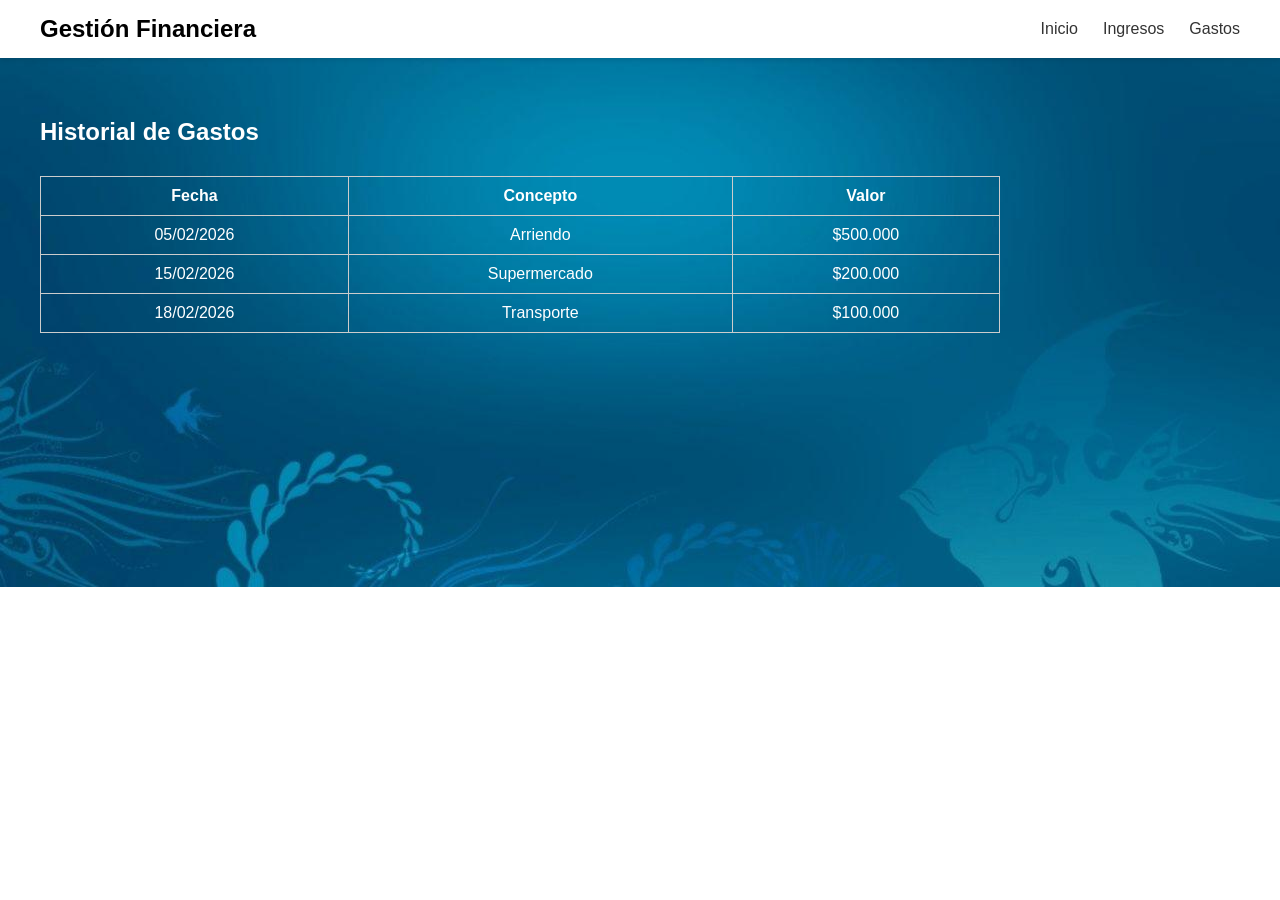
==== frontend/gastos.html @ bf9cb601 "PDA" ====
<!DOCTYPE html>
<html>
<head>
    <title>Gastos</title>
    <link rel="stylesheet" href="css/estilos.css">
</head>
<body>

<div class="navbar">
    <h2>Gestión Financiera</h2>
    <ul>
        <li><a href="menu.html">Inicio</a></li>
        <li><a href="ingresos.html">Ingresos</a></li>
        <li><a href="gastos.html">Gastos</a></li>
    </ul>
</div>

<div class="contenido">

    <h2>Historial de Gastos</h2>

    <table class="tabla">
        <tr>
            <th>Fecha</th>
            <th>Concepto</th>
            <th>Valor</th>
        </tr>

        <tr>
            <td>05/02/2026</td>
            <td>Arriendo</td>
            <td>$500.000</td>
        </tr>

        <tr>
            <td>15/02/2026</td>
            <td>Supermercado</td>
            <td>$200.000</td>
        </tr>

        <tr>
            <td>18/02/2026</td>
            <td>Transporte</td>
            <td>$100.000</td>
        </tr>
    </table>

</div>

</body>
</html>
---- frontend/css/estilos.css ----
body {
    margin: 0;
    font-family: Arial, sans-serif;
    background-image: url("../img/fondo.jpg");
    background-size: cover;
    background-position: center;
    background-repeat: no-repeat;
}

/* NAVBAR */
.navbar {
    background-color: white;
    padding: 15px 40px;
    display: flex;
    justify-content: space-between;
    align-items: center;
    box-shadow: 0px 2px 5px rgba(0,0,0,0.1);
}

.navbar h2 {
    margin: 0;
    color: black;
}

.navbar ul {
    list-style: none;
    display: flex;
    gap: 25px;
    margin: 0;
}

.navbar ul li a {
    text-decoration: none;
    color: #333;
}

.navbar ul li a:hover {
    color: white;
}

/* CONTENIDO GENERAL */
.contenido {
    color: white;
    padding: 40px;
}

/* LOGIN */
.login-contenedor {
    width: 300px;
    margin: 120px auto;
    background-color: rgba(255, 255, 255, 0.9);
    padding: 20px;
    border-radius: 10px;
    box-shadow: 0px 2px 10px rgba(0,0,0,0.3);
    text-align: center;
}

input {
    width: 100%;
    padding: 8px;
    margin: 8px 0;
}

button {
    padding: 8px 12px;
    border: none;
    border-radius: 6px;
    cursor: pointer;
}

.boton-azul {
    background-color: #2d89ef;
    color: white;
}

.boton-gris {
    background-color: #e0e0e0;
}

/* TARJETAS MENU */
.tarjetas {
    display: flex;
    gap: 20px;
}

.tarjeta {
    background-color: white;
    color: black;
    padding: 20px;
    width: 200px;
    border-radius: 10px;
    box-shadow: 0px 2px 5px rgba(0,0,0,0.1);
}

.tarjeta h3 {
    margin: 0;
    font-size: 16px;
    color: gray;
}

.tarjeta p {
    font-size: 22px;
    margin-top: 10px;
}

/* TABLA INGRESOS */
.tabla {
    width: 80%;
    margin-top: 30px;
    border-collapse: collapse;
}

.tabla th, .tabla td {
    border: 1px solid #ccc;
    padding: 10px;
    text-align: center;
}
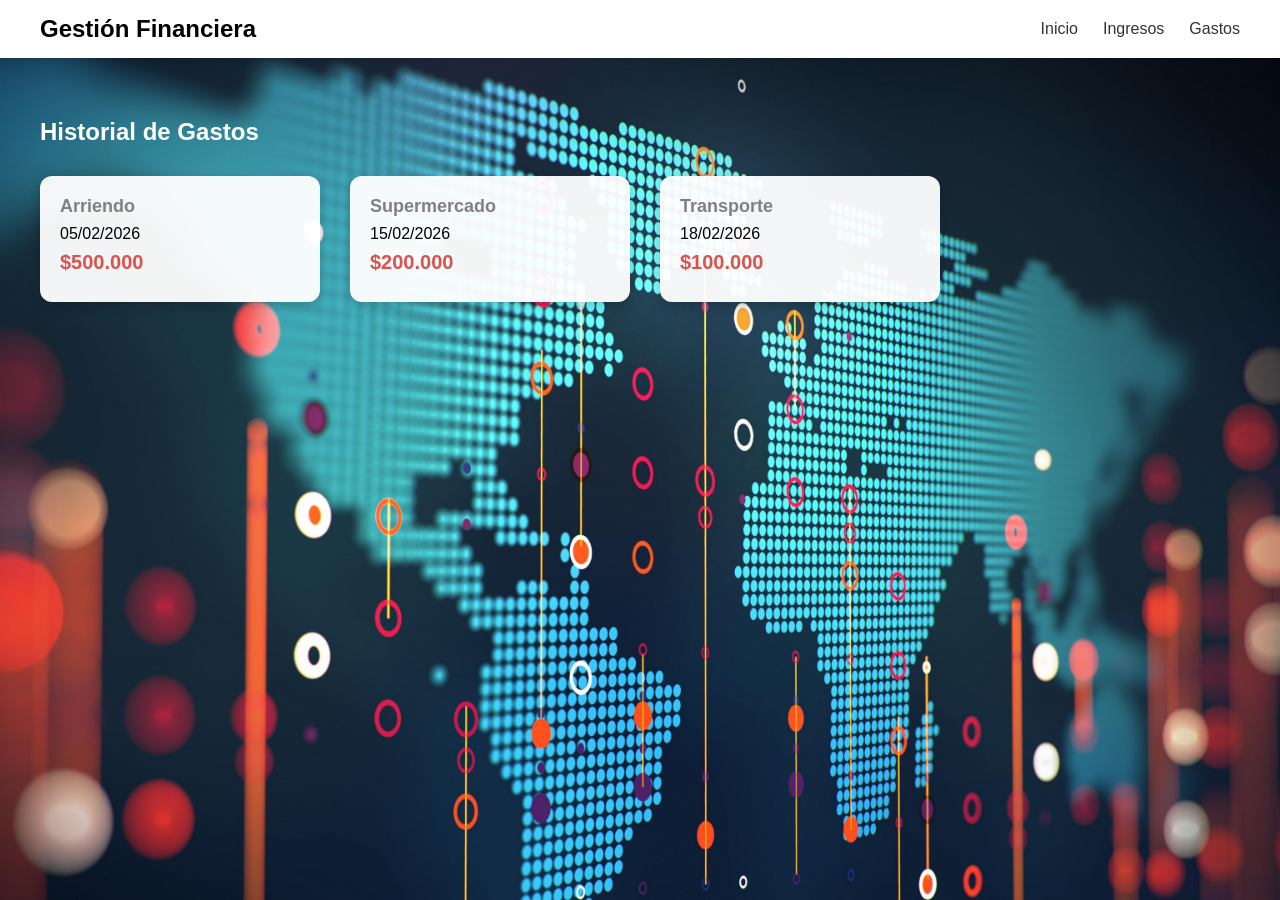
==== commit 4ca61488: "actualice el proyecto" ====
--- a/frontend/gastos.html
+++ b/frontend/gastos.html
@@ -19,31 +19,27 @@
 
     <h2>Historial de Gastos</h2>
 
-    <table class="tabla">
-        <tr>
-            <th>Fecha</th>
-            <th>Concepto</th>
-            <th>Valor</th>
-        </tr>
+    <div class="tarjetas">
 
-        <tr>
-            <td>05/02/2026</td>
-            <td>Arriendo</td>
-            <td>$500.000</td>
-        </tr>
+        <div class="tarjeta">
+            <h3>Arriendo</h3>
+            <p>05/02/2026</p>
+            <p class="valor gasto">$500.000</p>
+        </div>
 
-        <tr>
-            <td>15/02/2026</td>
-            <td>Supermercado</td>
-            <td>$200.000</td>
-        </tr>
+        <div class="tarjeta">
+            <h3>Supermercado</h3>
+            <p>15/02/2026</p>
+            <p class="valor gasto">$200.000</p>
+        </div>
 
-        <tr>
-            <td>18/02/2026</td>
-            <td>Transporte</td>
-            <td>$100.000</td>
-        </tr>
-    </table>
+        <div class="tarjeta">
+            <h3>Transporte</h3>
+            <p>18/02/2026</p>
+            <p class="valor gasto">$100.000</p>
+        </div>
+
+    </div>
 
 </div>
 
--- a/frontend/css/estilos.css
+++ b/frontend/css/estilos.css
@@ -1,13 +1,17 @@
+html, body {
+    height: 100%;
+    margin: 0;
+}
+
 body {
-    margin: 0;
     font-family: Arial, sans-serif;
     background-image: url("../img/fondo.jpg");
     background-size: cover;
     background-position: center;
     background-repeat: no-repeat;
+    background-attachment: fixed;
 }
 
-/* NAVBAR */
 .navbar {
     background-color: white;
     padding: 15px 40px;
@@ -27,91 +31,122 @@
     display: flex;
     gap: 25px;
     margin: 0;
+    padding: 0;
 }
 
 .navbar ul li a {
     text-decoration: none;
     color: #333;
+    font-weight: 500;
 }
 
 .navbar ul li a:hover {
-    color: white;
+    color: blueviolet;
 }
 
-/* CONTENIDO GENERAL */
 .contenido {
     color: white;
     padding: 40px;
 }
 
-/* LOGIN */
-.login-contenedor {
-    width: 300px;
-    margin: 120px auto;
-    background-color: rgba(255, 255, 255, 0.9);
-    padding: 20px;
-    border-radius: 10px;
-    box-shadow: 0px 2px 10px rgba(0,0,0,0.3);
-    text-align: center;
-}
-
-input {
-    width: 100%;
-    padding: 8px;
-    margin: 8px 0;
-}
-
-button {
-    padding: 8px 12px;
-    border: none;
-    border-radius: 6px;
-    cursor: pointer;
-}
-
-.boton-azul {
-    background-color: #2d89ef;
-    color: white;
-}
-
-.boton-gris {
-    background-color: #e0e0e0;
-}
-
-/* TARJETAS MENU */
 .tarjetas {
     display: flex;
-    gap: 20px;
+    gap: 30px;
+    flex-wrap: wrap;
+    margin-top: 30px;
 }
 
 .tarjeta {
-    background-color: white;
+    background-color: rgba(255, 255, 255, 0.95);
     color: black;
     padding: 20px;
-    width: 200px;
-    border-radius: 10px;
-    box-shadow: 0px 2px 5px rgba(0,0,0,0.1);
+    width: 240px;
+    border-radius: 12px;
+    box-shadow: 0px 4px 12px rgba(0,0,0,0.2);
+    transition: transform 0.3s ease;
+}
+
+.tarjeta:hover {
+    transform: scale(1.05);
 }
 
 .tarjeta h3 {
     margin: 0;
-    font-size: 16px;
+    font-size: 18px;
     color: gray;
 }
 
 .tarjeta p {
-    font-size: 22px;
-    margin-top: 10px;
+    margin: 8px 0;
 }
 
-/* TABLA INGRESOS */
-.tabla {
-    width: 80%;
-    margin-top: 30px;
-    border-collapse: collapse;
+.valor {
+    font-size: 20px;
+    font-weight: bold;
 }
 
-.tabla th, .tabla td {
+
+.ingreso {
+    color: #28a745; /* Verde */
+}
+
+.gasto {
+    color: #d9534f; /* Rojo */
+}
+
+.login-body {
+    display: flex;
+    justify-content: center;
+    align-items: center;
+    height: 100vh;
+}
+
+/* Tarjeta login */
+.login-card {
+    background-color: rgba(255, 255, 255, 0.95);
+    padding: 40px;
+    width: 320px;
+    border-radius: 15px;
+    box-shadow: 0px 8px 20px rgba(0,0,0,0.3);
+    text-align: center;
+}
+
+.login-card h2 {
+    margin-bottom: 20px;
+    color: #333;
+}
+
+.login-card form {
+    display: flex;
+    flex-direction: column;
+}
+
+.login-card label {
+    text-align: left;
+    margin-top: 10px;
+    font-weight: bold;
+    color: #555;
+}
+
+.login-card input {
+    padding: 10px;
+    margin-top: 5px;
+    border-radius: 6px;
     border: 1px solid #ccc;
+}
+
+.boton-login {
+    margin-top: 20px;
     padding: 10px;
-    text-align: center;
+    border: none;
+    border-radius: 8px;
+    background-color: blueviolet;
+    color: white;
+    font-weight: bold;
+    cursor: pointer;
+    transition: 0.3s ease;
+}
+
+.boton-login:hover {
+    background-color: darkviolet;
 }
